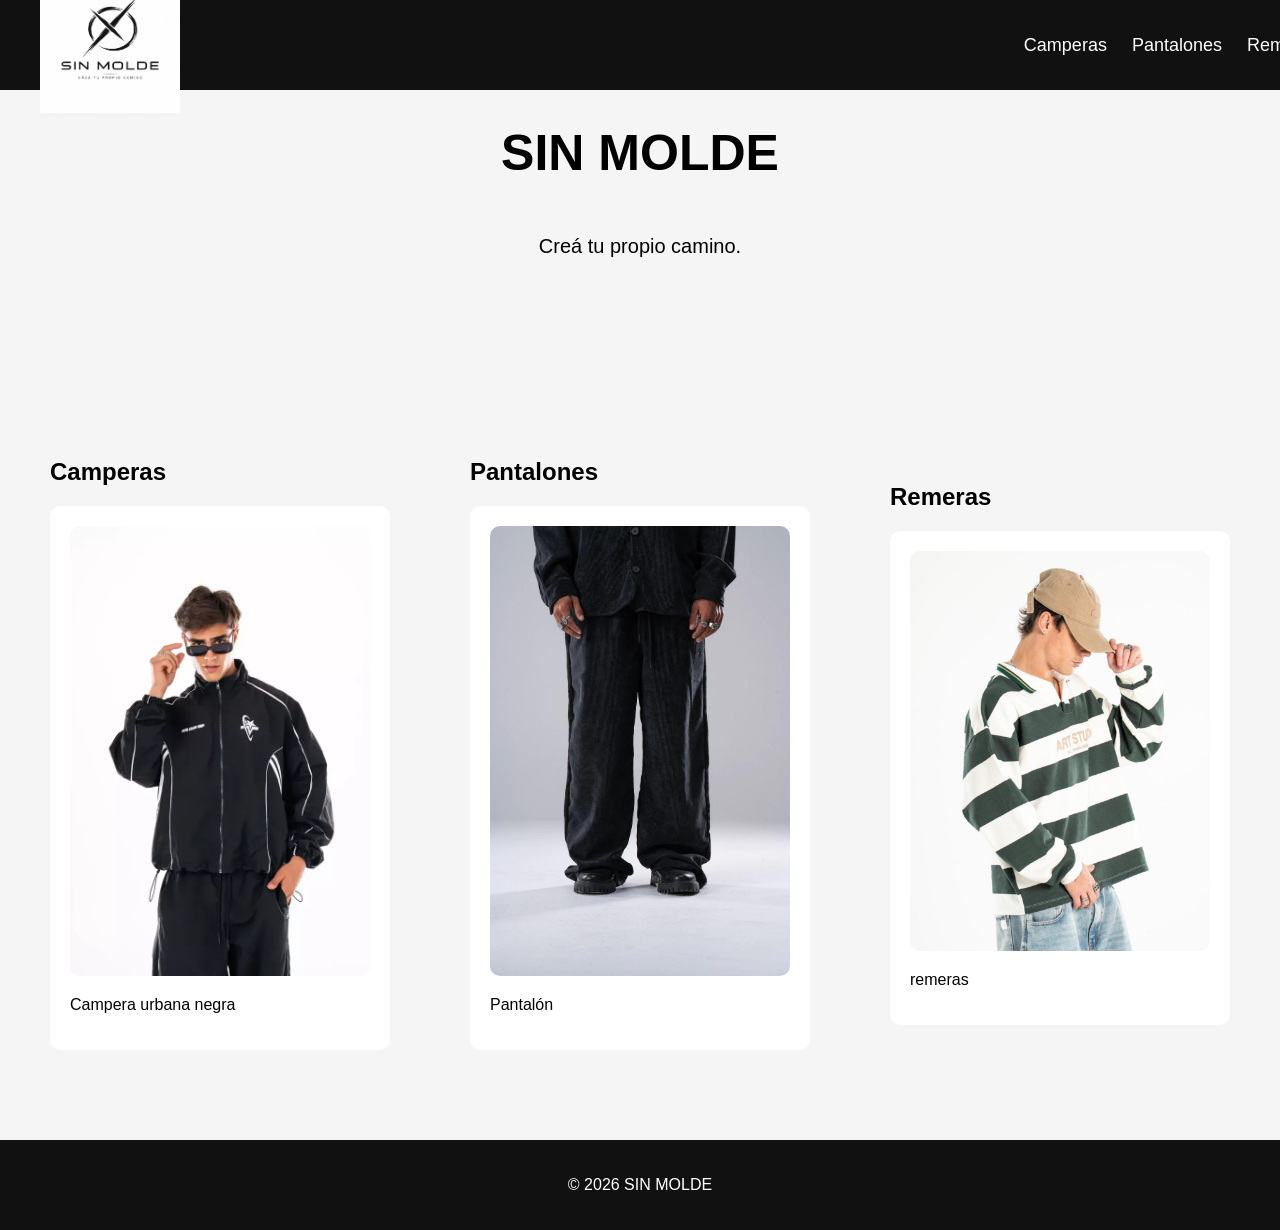
==== index.html @ 42954d16 "cambios" ====
<!DOCTYPE html>
<html lang="es">

<head>
  <meta charset="UTF-8">
  <meta name="viewport" content="width=device-width, initial-scale=1.0">
  <title>SIN MOLDE</title>

  <!-- CSS -->
  <link rel="stylesheet" href="CSSS.CSS">
</head>

<body>

  <!-- HEADER -->
  <header>

    <!-- LOGO -->
    <div class="logo">
      <img src="./img/img_sinmol.jpeg" alt="Logo">
    </div>

    <!-- MENÚ -->
    <nav>
      <a href="./caperas/camperas.html">Camperas</a>
      <a href="./caperas/pantalones.html">Pantalones</a>
      <a href="#remeras">Remeras</a>
    </nav>

  </header>
  <div class="hero">
    <h1>SIN MOLDE</h1>
      <p>Creá tu propio camino.</p>
  </div>
  <!-- MAIN -->
  <main>

    <!-- CAMPERAS -->
    <section id="camperas" class="productos">
      <h2>Camperas</h2>

      <div class="card">
        <a href="./caperas/camperas.html"><img src="./img/campera-ll.jpeg" alt="Campera"></a>
        <p>Campera urbana negra</p>
      </div>
    </section>

    <!-- PANTALONES -->
    <section id="pantalones" class="productos">
      <h2>Pantalones</h2>

      <div class="card">
        <a href="./caperas/pantalones.html"><img src="./img/pantalon.jpeg" alt="Pantalón"></a>
        <p>Pantalón</p>
      </div>
    </section>

    <!-- REMERAS -->
    <section id="remeras" class="productos">
      <h2>Remeras</h2>

      <div class="card">
        <a href="./caperas/remeras.html"><img src="./img/remerra-vrede.jpeg" alt="Remera"></a>
        <p>remeras</p>
      </div>
    </section>

  </main>

  <!-- FOOTER -->
  <footer>
    <p>© 2026 SIN MOLDE</p>
  </footer>

</body>

</html>
---- CSSS.CSS ----
/* BODY */
body{
  margin: 0;
  padding: 0;
  font-family: Arial, Helvetica, sans-serif;
  background: #f5f5f5;
}

/* HEADER */
header{
  width: 100%;
  height: 90px;
  background: #111;
  display: flex;
  justify-content: space-between;
  align-items: center;
  padding: 0 40px;
  top: 0;
  left: 0;
}

/* LOGO */
.logo img{
  width: 140px;
}

/* NAV */
nav{
  display: flex;
  gap: 25px;
}

/* LINKS */
nav a{
  color: white;
  text-decoration: none;
  font-size: 18px;
  transition: 0.3s;
}

nav a:hover{
  color: gray;
}

/* MAIN */
main{
  margin-top: 120px;
  display: flex;
  flex-direction: row;
  align-items: center;
  justify-content: center;
}

/* HERO */
.hero{
  display: flex;
  flex-direction: column;
  align-items: center;
}

.hero h1{
  font-size: 50px;
}

.hero p{
  font-size: 20px;
}

/* PRODUCTOS */
.productos{
  padding: 40px;
}

.card{
  width: 300px;
  background: white;
  padding: 20px;
  border-radius: 10px;
}

.card img{
  width: 100%;
  border-radius: 10px;
}

/* FOOTER */
footer{
  background: #111;
  color: white;
  text-align: center;
  padding: 20px;
  margin-top: 50px;
}
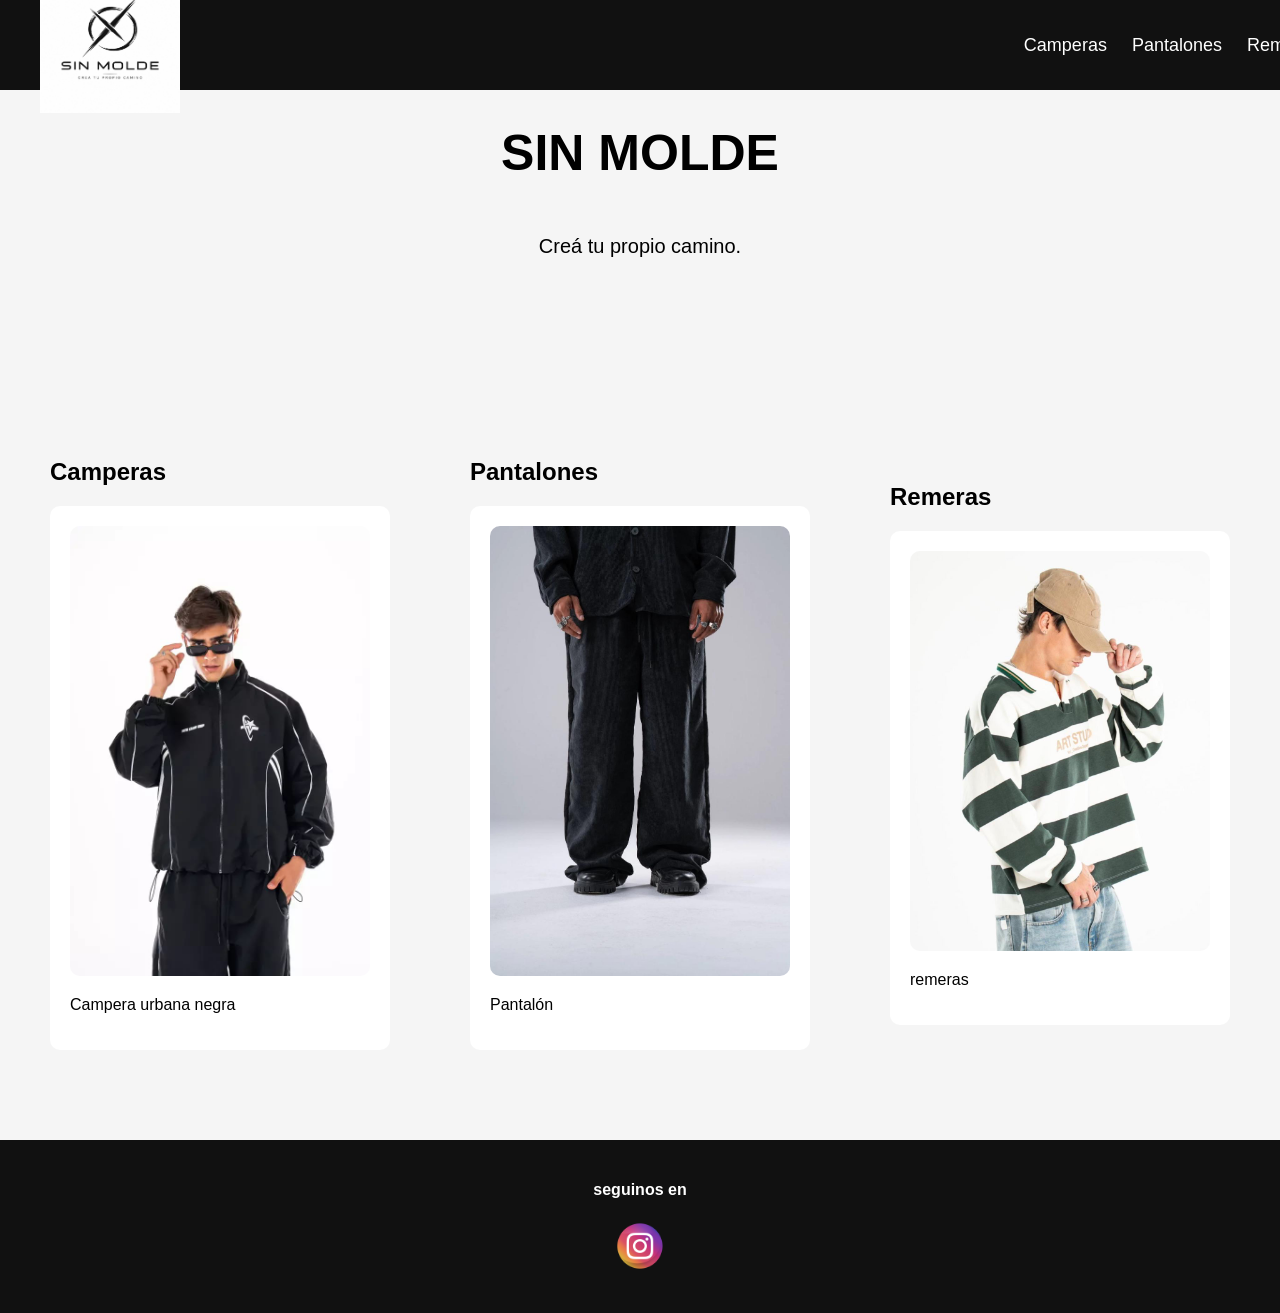
==== commit b1fce6a2: "cambio" ====
--- a/index.html
+++ b/index.html
@@ -24,7 +24,7 @@
     <nav>
       <a href="./caperas/camperas.html">Camperas</a>
       <a href="./caperas/pantalones.html">Pantalones</a>
-      <a href="#remeras">Remeras</a>
+      <a href="./caperas/remeras.html">Remeras</a>
     </nav>
 
   </header>
@@ -69,7 +69,13 @@
 
   <!-- FOOTER -->
   <footer>
-    <p>© 2026 SIN MOLDE</p>
+    <h4>seguinos en </h4>
+    <div>
+      <a href=""><img src="./img/instagram (2).png" alt=""></a>
+    </div>
+    <div>
+      <a href=""><img src="" alt=""></a>
+    </div>
   </footer>
 
 </body>
--- a/CSSS.CSS
+++ b/CSSS.CSS
@@ -90,4 +90,7 @@
   text-align: center;
   padding: 20px;
   margin-top: 50px;
+}
+footer img{
+height: 50px;
 }
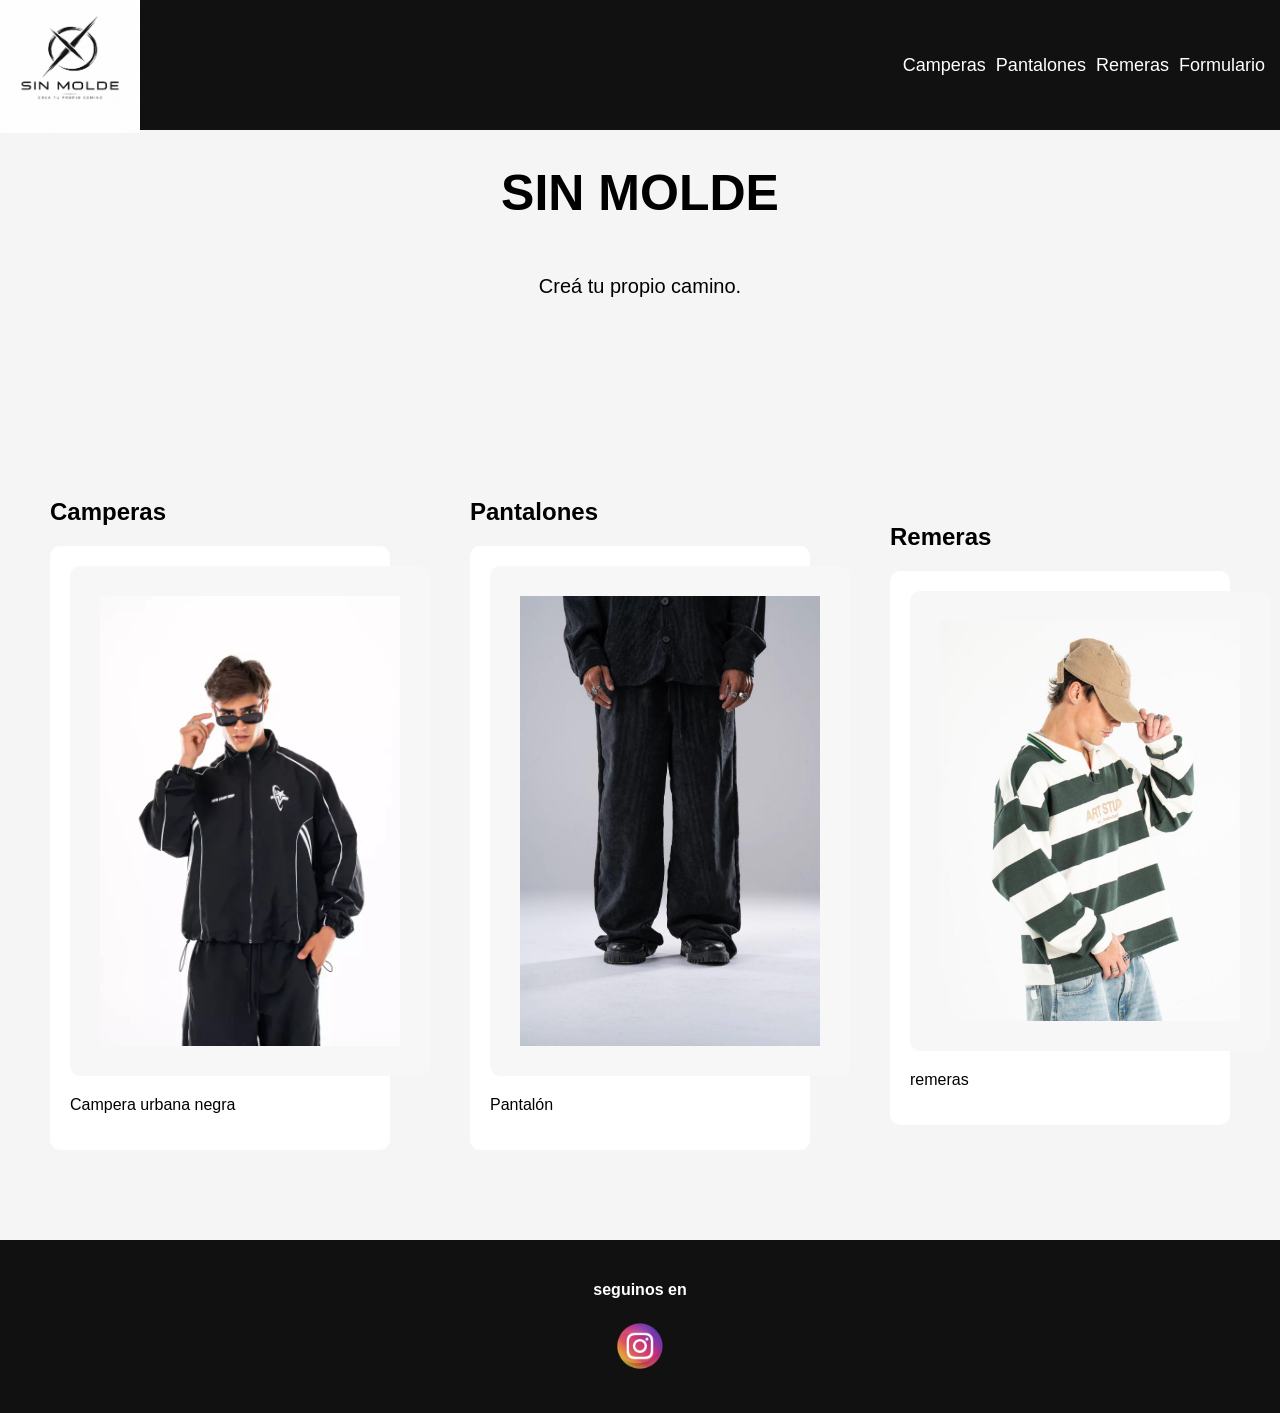
==== commit 5e4e44c2: "modifique la compra" ====
--- a/index.html
+++ b/index.html
@@ -7,7 +7,7 @@
   <title>SIN MOLDE</title>
 
   <!-- CSS -->
-  <link rel="stylesheet" href="CSSS.CSS">
+  <link rel="stylesheet" href="estilos.CSS">
 </head>
 
 <body>
@@ -25,6 +25,7 @@
       <a href="./caperas/camperas.html">Camperas</a>
       <a href="./caperas/pantalones.html">Pantalones</a>
       <a href="./caperas/remeras.html">Remeras</a>
+      <a href="./fomularo.html">Formulario</a>
     </nav>
 
   </header>
--- a/estilos.CSS
+++ b/estilos.CSS
@@ -0,0 +1,200 @@
+/* BODY */
+body {
+  margin: 0;
+  padding: 0;
+  font-family: Arial, Helvetica, sans-serif;
+  background: #f5f5f5;
+}
+
+/* HEADER */
+header {
+  width: 100%;
+  height: 130px;
+  background: #111;
+  display: flex;
+  justify-content: space-between;
+  align-items: center;
+  top: 0;
+  left: 0;
+}
+
+/* LOGO */
+.logo img {
+  width: 140px;
+}
+
+/* NAV */
+nav {
+  display: flex;
+  gap: 10px;
+padding: 15px;
+}
+
+/* LINKS */
+nav a {
+  color: white;
+  text-decoration: none;
+  font-size: 18px;
+  transition: 0.3s;
+}
+
+nav a:hover {
+  color: gray;
+}
+
+/* MAIN */
+main {
+  margin-top: 120px;
+  display: flex;
+  flex-direction: row;
+  align-items: center;
+  justify-content: center;
+}
+
+/* HERO */
+.hero {
+  display: flex;
+  flex-direction: column;
+  align-items: center;
+}
+
+.hero h1 {
+  font-size: 50px;
+}
+
+.hero p {
+  font-size: 20px;
+}
+
+/* PRODUCTOS */
+.productos {
+  padding: 40px;
+}
+
+.card {
+  width: 300px;
+  background: white;
+  padding: 20px;
+  border-radius: 10px;
+}
+
+.card img {
+  width: 100%;
+  border-radius: 10px;
+}
+
+/* FOOTER */
+footer {
+  background: #111;
+  color: white;
+  text-align: center;
+  padding: 20px;
+  margin-top: 50px;
+}
+
+footer img {
+  height: 50px;
+}
+
+
+/* header */
+
+/* main */
+main img {
+  width: 300px;
+  background: rgb(247, 247, 247);
+  padding: 30px;
+  border-radius: 20px;
+}
+
+/* todos los archivos */
+.tablaboto {
+  margin-top: 20px;
+  display: flex;
+  flex-direction: column;
+  align-items: center;
+}
+
+table td {
+  padding: 8px;
+  text-align: center;
+  border: solid 2px;
+}
+
+button {
+  display: flex;
+  background-color: rgb(0, 0, 0);
+  color: #f5f5f5;
+  transition: 0.4s;
+}
+
+button :hover {
+  transform: scale(1.1);
+}
+
+.lol {
+  display: flex;
+  flex-direction: row;
+  align-items: center;
+}
+
+/*heeder del formulario*/
+.cabeza {
+  background: black;
+  color: white;
+  text-align: center;
+  padding: 20px;
+}
+
+/*main fromulario*/
+.main-from {
+  flex: 1;
+  display: flex;
+  justify-content: center;
+  align-items: center;
+  padding: 20px;
+  background: #f5f5f5;
+}
+
+/*fromulario*/
+form {
+  background: white;
+  padding: 30px;
+  border-radius: 10px;
+  width: 350px;
+}
+
+label {
+  margin-top: 10px;
+  gap: 20px;
+}
+
+input {
+  width: 100%;
+  padding: 10px;
+  margin-top: 5px;
+}
+
+/*boton de fromulario*/
+.boton-formula{
+  width: 100%;
+  padding: 12px;
+  margin-top: 20px;
+  background: black;
+  color: white;
+}
+.antor{
+  width: 100%;
+  padding: 12px;
+  margin-top: 20px;
+  background: black;
+  color: white;
+  display: flex;
+  text-decoration: none;
+  text-align: center;
+}
+/*modificacion de anchor*/
+.adepro{
+text-decoration: none;
+color: #f5f5f5;
+}
